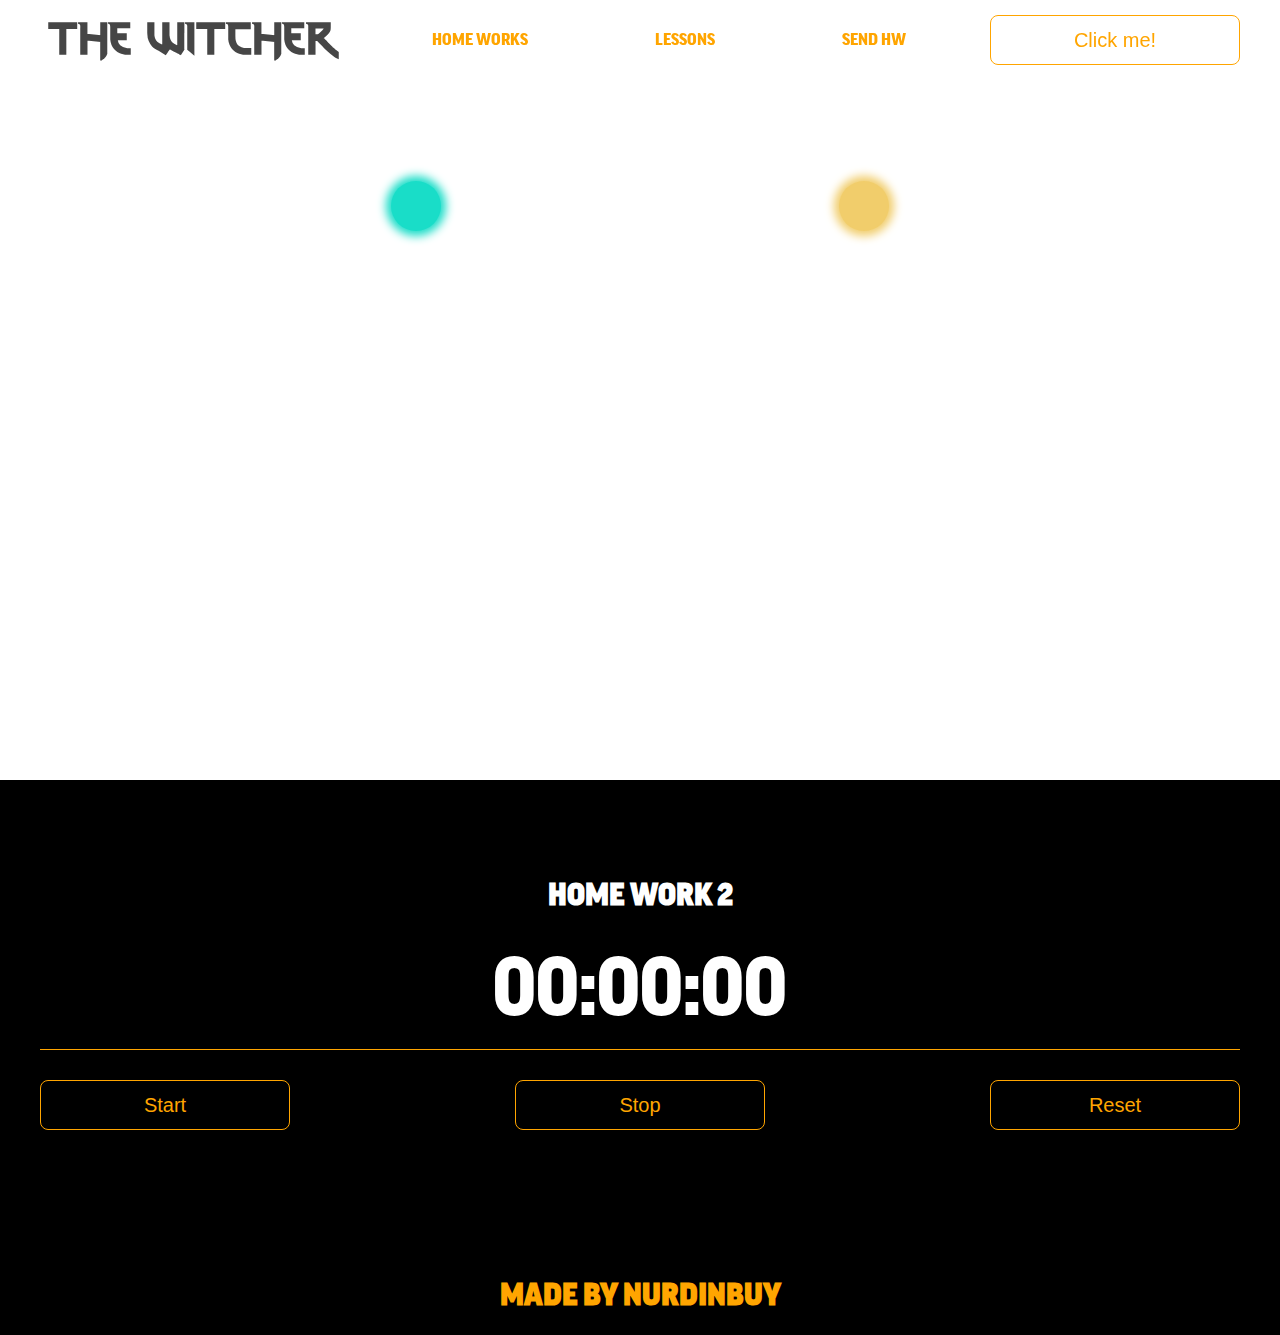
==== pages/home_works.html @ f42f71c3 "Sixth homework" ====
<!DOCTYPE html>
<html lang="en">
<head>
    <meta charset="UTF-8">
    <title>Home Works</title>
    <link rel="stylesheet" href="../css/style.css">
    <link rel="stylesheet" href="../css/core.css">
    <link rel="stylesheet" href="../css/home_works.css">
</head>
<body>

<div class="wrapper">
    <div class="header">
        <div class="container">
            <div class="inner_header">
                <a href="../index.html">
                    <div class="logotype">
                        <h2>The Witcher</span></h2>
                    </div>
                </a>
                <ul class="menu">
                    <li class="menu_link">
                        <a href="../pages/home_works.html">Home Works</a>
                    </li>
                    <li class="menu_link">
                        <a href="../pages/lessons.html">Lessons</a>
                    </li>
                    <li class="menu_link">
                        <a href="https://t.me/NurDinBuy16" target="_blank">Send hw</a>
                    </li>
                </ul>
                <button class="btn" id="btn-get">Click me!</button>
            </div>
        </div>
    </div>

   

    <div class="move_block">
        <div class="container">
            <h3>Home work 1 (part 2)</h3>
            <div class="inner_move_block">
                <div class="parent_block">
                    <div class="child_block"></div>
                    <div class="child_block2"></div>
                </div>
            </div>
        </div>
    </div>

    <div class="stopwatch">
        <div class="container">
            <h3>Home work 2 </h3>
            <div class="time">
                <div class="time_block">
                    <div class="interval" id="seconds">00:00:00</div>
                </div>
            </div>
            <div class="time_buttons">
                <button class="btn" id="start">Start</button>
                <button class="btn" id="stop">Stop</button>
                <button class="btn" id="reset">Reset</button>
            </div>
        </div>
    </div>

    <div class="footer">
        <div class="container">
            <a href="https://www.instagram.com/nurdinbuy/" target="_blank">
                <div class="inner_footer">
                    <h2>Made by NurDinBuy</h2>
                </div>
            </a>
        </div>
    </div>
</div>

<div class="modal">
    <div class="modal_dialog">
        <div class="modal_content">
            <form action="#">
                <div class="modal_close">&times;</div>
                <div class="modal_title">Мы свяжемся с вами как можно быстрее!</div>
                <input required placeholder="Ваше имя" name="name" type="text" class="modal_input">
                <input required placeholder="Ваш номер телефона" name="phone" type="phone" class="modal_input">
                <button class="btn btn_dark btn_min">Перезвонить мне</button>
            </form>
        </div>
    </div>
</div>

</body>
<script src="../js/home_works.js"></script>
<script src="../js/modal.js"></script>
</html>
---- css/style.css ----
/* HEADER */
.wrapper{
  background-image: url('https://www.thewitcher.com/build/images/background-8750b1dd..webp');
}
@font-face {
  font-family: witcher;
  src: url(Thewitcher-jnOj.ttf);
}
@font-face {
  font-family: ff web pro;
  src: url(FFGoodPro-Black.ttf);
}
.header {
  height: 80px;
  display: flex;
  align-items: center;
  width: 100%;
  position: fixed;
  top: 0;
  z-index: 2;
  font-family: ff web pro;
}
.inner_header {
  height: 100%;
  display: flex;
  align-items: center;
  justify-content: space-between;
}

/* LOGOTYPE */

.logotype {
  display: flex;
  align-items: center;
  justify-content: center;
  font-size: 20rem;
  height: 60px;
  width: fit-content;
  padding: 8px;
  color: white;
  border-radius: 5px;
  cursor: pointer;
  font-family: witcher;
}
.logotype h2 {
  font-size: 3rem;
  color: 	#464646;
}

/* HEADER MENU */

.button {
  background: rgba(0, 0, 0, .502);
  cursor: pointer;
  font-size: 20px;
  letter-spacing: 2.3px;
  min-width: 226px;
  padding: 2px;
  text-transform: uppercase;
  border-radius: 5px;
  border:2px solid goldenrod;
  color: rgb(255, 255, 255);
  font-family: ff web pro;
}

.button>span:after, 
.button>span:before {
  background: #000;
  clip-path: polygon(0 calc(50% - 5px), 5px 50%, 0 calc(50% + 5px), 0 100%, 2px 100%, 2px calc(50% + 5.5px), 7.5px 50%, 2px calc(50% - 5.5px), 2px 0, 0 0);
  content: "";
  display: inline-block;
  flex-grow: 0;
  flex-shrink: 0;
  height: 48px;
  transform: scaleY(1.01);
  width: 60px;
  background-color: goldenrod;
  overflow: hidden;
}
.button span::after{
  transform: scaleX(-1.01);
}
.button:hover{
  background-color: rgb(0, 0, 0);
  color: goldenrod;
  overflow: visible;
}
.button span{
  display: flex;
  align-items: center;
  justify-content: center;
  border-top: 2px solid goldenrod;
  border-bottom: 2px solid goldenrod;
  overflow: hidden;
}
.menu {
  display: flex;
  justify-content: space-around;
  width: 600px;
}

.menu_link a {
  color: var(--orange);
  text-transform: uppercase;
}

.menu_link a:hover {
  text-decoration: underline;
}

/* MAIN BLOCK */

.main_block {
  padding: 100px 0;
  background-image: url("https://www.thewitcher.com/build/images/background-ce1a1b9c..jpg");
  object-fit: cover;
  background-position: center;
  background-size: cover;
}
.inner_main {
  /* position: fixed; */
  bottom: 0;
  
  color: #f1f1f1;
  width: 100%;
  
  /* padding: 20px; */
}
.slider_block::after{
  background: linear-gradient(transparent, #daeaea);
  bottom: 0;
  height: 200px
}
#myVideo {
  bottom: 0;
  left: 0;
  pointer-events: none;
  position: absolute;
  right: 0;
  height: 100%;
  object-fit: cover;
  width: 100%;
  z-index: 0;
}

/* BUTTONS COLOR PICKER */

.colors-buttons {
  display: flex;
  justify-content: space-between;
  margin-top: 50px;
}

.btn-color {
  border-radius: 20px;
  border-color: white !important;
}

/* FOOTER */

.footer {
  background: #000000;
  width: 100%;
}
.footer img{
  width: 300px;
}
.inner_footer {
  display: flex;
  align-items: center;
  justify-content: center;
  /* height: 100px; */
  padding: 50px 0 25px;
}

.footer h2 {
  text-transform: uppercase;
  color: var(--orange);
  font-weight: 600;
}

/* SLIDER BLOCK */

.slider_block {
  padding: 100px 0;
}

.slider {
  width: 100%;
  overflow: visible;
  border-width: 1px;
  border:1px solid rgb(113, 131, 129);
  border-radius: 5px;
  display: flex;
  align-items: center;
  justify-content: space-between;
  padding: 0 30px;
  background-image: url('https://www.thewitcher.com/build/images/about_background-4bc7291c..jpg');
  background-position: bottom left ;
  background-size: cover;
  object-fit: cover;
}

.slide {
  /* position: absolute; */
  top: 60px;
  left: 0;
  width: 100%;
  height: 100%;
  display: none;
  transition: opacity 0.5s ease-in-out;
}
.slide_card img{
  width: 300px;
  object-fit: cover;
  height: 300px;
  /* padding-bottom: ; */
}
.slide_card {
  color: white;
  margin: 0 auto;
  /* width: 500px; */
  /* text-align: center; */
  display: flex;
  justify-content: space-evenly;
}
.slide_text{
  position: relative;
display: flex;
flex-direction: column;
text-align: center;
align-items: center;
justify-content: center;
width: 600px;
}
.slide_card h3 {
  color: white;
  text-transform: uppercase;
  font-size: 22px;
}

.slide_card p {
  font-size: 16px;
  text-align: justify;
  margin: 10px 0;
}

.slide_card a {
  color: var(--orange);
  text-decoration: underline;
}
.slider_buttons{
  margin-top: 2rem;
  display: flex;
  gap: 70px;
  justify-content: center;
}
.slide.active_slide {
  display: block;
}

/* VIDEO BLOCK */

.block_video {
  padding: 100px 0;
}

.inner_block_video {
  display: flex;
  justify-content: center;
  margin-top: 50px;
}

/* MODAL */

.modal {
  position: fixed;
  height: 100%;
  width: 100%;
  top: 0;
  left: 0;
  z-index: 2;
  background: rgba(0, 0, 0, 0.5);
  backdrop-filter: blur(10px);
  display: none;
}

.modal_dialog {
  max-width: 500px;
  margin: 200px auto;
}

.modal_content {
  position: relative;
  width: 100%;
  padding: 40px;
  background-color: black;
  border: 2px solid var(--orange);
  border-radius: 4px;
  max-height: 80vh;
  overflow-y: auto;
}

.modal_content form {
  display: flex;
  flex-direction: column;
  align-items: center;
}

.modal_close {
  position: absolute;
  top: 8px;
  right: 14px;
  font-size: 30px;
  color: red;
  opacity: 0.5;
  font-weight: 700;
  border: none;
  background-color: transparent;
  cursor: pointer;
}

.modal_title {
  text-align: center;
  font-size: 22px;
  text-transform: uppercase;
  color: white;
}

.modal_input,
.btn_min {
  width: 100% !important;
  margin-top: 10px;
}

/*-------BOTTLE-------*/

.botlle {
  padding: 100px 0;
}

.bottle_inner {
  display: flex;
  justify-content: center;
  align-items: center;
}

.bowl {
  position: relative;
  width: 300px;
  height: 300px;
  background: rgba(236, 236, 236, 0.1);
  border-radius: 50%;
  border: 8px solid transparent;
  animation: animate 5s linear infinite;
  transform-origin: bottom center;
  animation-play-state: run;
}

@keyframes animate {
  0% {
    transform: rotate(0deg);
  }
  25% {
    transform: rotate(22deg);
  }
  50% {
    transform: rotate(0deg);
  }
  75% {
    transform: rotate(-22deg);
  }
  100% {
    filter: hue-rotate(360deg);
  }
}

.bowl::before {
  content: "";
  position: absolute;
  top: -15px;
  left: 50%;
  transform: translateX(-50%);
  width: 40%;
  height: 30px;
  border: 15px solid #444;
  border-radius: 50%;
  box-shadow: 0 10px #222;
}

.bowl::after {
  content: "";
  position: absolute;
  top: 35%;
  left: 50%;
  transform: translate(-50%, -50%);
  width: 150px;
  height: 60px;
  background: rgba(255, 255, 255, 0.05);
  transform-origin: center;
  animation: animatebowlshadow 5s linear infinite;
  border-radius: 50%;
  animation-play-state: running;
}

@keyframes animatebowlshadow {
  0% {
    left: 50%;
    width: 150px;
    height: 60px;
  }
  25% {
    left: 55%;
    width: 140px;
    height: 65px;
  }
  50% {
    left: 50%;
    width: 150px;
    height: 60px;
  }
  75% {
    left: 45%;
    width: 140px;
    height: 65px;
  }
  100% {
  }
}

.liquid {
  position: absolute;
  top: 50%;
  left: 5px;
  right: 5px;
  bottom: 5px;
  background: #eaeaea;
  border-bottom-left-radius: 150px;
  border-bottom-right-radius: 150px;
  filter: drop-shadow(0 0 80px #ffffff);
  transform-origin: top center;
  animation: animateliquid 5s linear infinite;
  animation-play-state: running;
}

@keyframes animateliquid {
  0% {
    transform: rotate(0deg);
  }
  25% {
    transform: rotate(-22deg);
  }
  30% {
    transform: rotate(-23deg);
  }
  50% {
    transform: rotate(0deg);
  }
  75% {
    transform: rotate(22deg);
  }
  80% {
    transform: rotate(23deg);
  }
  100% {
    transform: rotate(0deg);
  }
}

.liquid::before {
  content: "";
  position: absolute;
  top: -10px;
  width: 100%;
  height: 20px;
  background: #ffffff;
  border-radius: 50%;
  filter: drop-shadow(0 0 80px #ffffff);
}

.shadow {
  position: absolute;
  top: calc(50% + 150px);
  left: 50%;
  transform: translate(-50%, -50%);
  width: 260px;
  height: 40px;
  background: rgba(0, 0, 0, 0.5);
  border-radius: 50%;
  animation: animateshadow 5s linear infinite;
  animation-play-state: running;
}

@keyframes animateshadow {
  0% {
    left: 50%;
    width: 260px;
    height: 40px;
    top: calc(50% + 150px);
  }

  25% {
    left: 55%;
    width: 265px;
    height: 30px;
    top: calc(50% + 130px);
  }
  50% {
    left: 50%;
    width: 260px;
    height: 40px;
    top: calc(50% + 150px);
  }
  75% {
    left: 45%;
    width: 265px;
    height: 30px;
    top: calc(50% + 130px);
  }
  100% {
  }
}

.cards {
  margin-top: 50px;
  display: flex;
  gap: 20px;
  flex-wrap: wrap;
  justify-content: center;
  align-items: center;
}
.card {
  flex-direction: column;
  display: flex;
  width: 24rem;
  height: 27rem;
  position: relative;
  border-radius: 10px;
  overflow: hidden;
  cursor: pointer;
  position: relative;
  color: rgb(240, 240, 240);
  box-shadow: 0 10px 30px 5px rgba(0, 0, 0, 0.2);
  text-align: center;
}
.card h2 {
  position: absolute;
  inset: auto auto 30px 30px;
  margin: 0;
  transition: inset 0.3s 0.3s ease-out;
  font-family: witcher;
  font-weight: normal;
  text-transform: uppercase;
}
.card span,
.card p {
  color: white;
  position: absolute;
  opacity: 0;
  max-width: 80%;
  transition: opacity 0.3s ease-out;
}

.personHeight {
  inset: auto auto 100px 30px;
}
.personNick {
  inset: auto auto 130px 30px;
}
.personAge {
  inset: auto auto 100px 150px;
}
.personDesc {
  width: 100%;
  font-size: smaller;
  inset: auto auto 20px 30px;
  text-align: left;
}
.card img {
  position: absolute;
  object-fit: cover;
  width: 100%;
  height: 100%;
  top: 0;
  left: 0;
  opacity: 0.9;
  transition: opacity 0.2s ease-out;
}
.card:hover h2 {
  inset: auto auto 160px 30px;
  transition: inset 0.3s ease-out;
}
.card:hover p,
.card:hover span {
  opacity: 1;
  transition: opacity 0.5s 0.1s ease-in;
}

.card:hover img {
  transition: opacity 0.3s ease-in;
  opacity: 0.5;
}

/* GMAIL BLOCK */

.gmail_block {

  padding: 100px 0;
}

.inner_gmail_block {
  margin-top: 50px;
  display: flex;
  justify-content: space-evenly;
  height: 300px;
  border-radius: 20px;
  align-items: center;
}

.form_gmail {
  display: flex;
  flex-direction: column;
  align-items: center;

}
.form_gmail input{
  background-color: #00000000;
}

.form_gmail button {
  width: 100%;
  margin: 20px 0;
}
---- css/core.css ----
* {
    margin: 0;
    padding: 0;
    box-sizing: border-box;
}


.container {
    width: 1200px;
    margin: 0 auto;
}

body {
    font-family: ff web pro, sans-serif;
    background-image: url('https://www.thewitcher.com/build/images/background-8750b1dd..webp');
}

.btn {
    width: 250px;
    height: 50px;
    font-size: 20px;
    cursor: pointer;
    border: 1px solid var(--orange);
    background: transparent;
    color: var(--orange);
    border-radius: 8px;
}   


.btn:hover {
    background: #414349;
}

.btn:active {
    background: #56585D;
    border: 2px solid var(--orange);
}

a {
    text-decoration: none;
}

li {
    list-style: none;
}

h1 {
    text-align: center;
    font-size: 70px;
    color: white;
    margin: 0 auto;
    text-transform: uppercase;
    font-weight: 600;
}

h2 {
    text-align: center;
    font-size: 30px;
    color: white;
    margin: 0 auto;
    text-transform: uppercase;
    font-weight: 600;
}

h3 {
    text-align: center;
    font-size: 30px;
    color: white;
    margin: 0 auto;
    text-transform: uppercase;
    font-weight: 600;
}

h4 {
    font-size: 24px;
    color: white;
    text-transform: uppercase;
    font-weight: 600;
}

strong {
    color: #F79300;
}

label {
    font-size: 24px;
    color: var(--orange);
}

input {
    width: 350px;
    height: 50px;
    font-size: 20px;
    padding-left: 5px;
    border: none;
    border-bottom: 1px solid black;
    outline: none;
}

.checker {
    color: white;
    font-size: 30px;
}

.btn-slide {
    display: block;
    border: none;
    background-color: rgba(0, 0, 0, 0);
    font-size: 20px;
    text-transform: uppercase;
    font-weight: 800;
    z-index: 1;
    color: #4d4d4d;
}


.btn-slide:hover {
    cursor: pointer;
    color: white;
    transform: scale(1.6);
}
:root {
    --orange: orange;
    --black: black;
}
---- css/home_works.css ----
/* MOVE BLOCK */

.move_block {
    padding: 100px 0;
}

.inner_parent_block {
    height: 400px;
    width: 400px;
    border: 1px solid var(--orange);
    border-radius: 18px;
}

.parent_block {
    height: 500px;
    width: 500px;
    border: 1px solid white;
    position: relative;
    margin: 0 auto;
}

.child_block {
    position: absolute;
    top: 0;
    width: 50px;
    height: 50px;
    border-radius: 50%;

}
.child_block2 {
    position: absolute;
    top: 0;
    right: 0;
    width: 50px;
    height: 50px;
    border-radius: 50%;

}

.inner_move_block {
    margin-top: 50px;
}

/*----ANALOG CLOCK-----*/

.clock {
    --clock-size: 360px;
    width: var(--clock-size);
    height: var(--clock-size);
    position: absolute;
    inset: 0;
    margin: auto;
    border-radius: 50%;
    color: white;
}

.spike {
    position: absolute;
    width: 8px;
    height: 1px;
    background: #fff9;
    line-height: 20px;
    transform-origin: 50%;
    z-index: 5;
    inset: 0;
    margin: auto;
    font-style: normal;
    transform: rotate(var(--rotate)) translateX(var(--dail-size));
}
.spike:nth-child(5n+1) {
    box-shadow: -7px 0 #fff9;
}
.spike:nth-child(5n+1):after {
    content: attr(data-i);
    position: absolute;
    right: 22px;
    top: -10px;
    transition: 1s linear;
    transform: rotate(calc( var(--dRotate) - var(--rotate)));
}

.seconds {
    --dRotate: 0deg;
    --dail-size: calc((var(--clock-size)/ 2) - 8px);
    font-weight: 800;
    font-size: 18px;
    transform: rotate(calc( -1 * var(--dRotate)));
    position: absolute;
    inset: 0;
    margin: auto;
    transition: 1s linear;
}

.minutes {
    --dail-size: calc((var(--clock-size)/ 2) - 65px);
    font-size: 16px;
    transform: rotate(calc( -1 * var(--dRotate)));
    position: absolute;
    inset: 0;
    margin: auto;
    transition: 1s linear;
}

.stop-anim {
    transition: 0s linear;
}
.stop-anim .spike:after {
    transition: 0s linear !important;
}

.hour {
    font-size: 70px;
    font-weight: 900;
    position: absolute;
    left: 50%;
    top: 50%;
    transform: translate(-50%, -50%);
}

.minute {
    font-size: 36px;
    font-weight: 900;
    position: absolute;
    background: #000;
    z-index: 10;
    right: calc(var(--clock-size)/ 4.5);
    top: 50%;
    transform: translateY(-50%);
}
.minute:after {
    content: "";
    position: absolute;
    border: 2px solid #fff;
    border-right: none;
    height: 50px;
    left: -10px;
    top: 50%;
    border-radius: 40px 0 0 40px;
    width: calc(var(--clock-size)/ 2.75);
    transform: translatey(-50%);
}


/*-------STOP WATCH------ */

.time {
    color: white;
    display: flex;
    justify-content: center;
    font-size: 80px;
    height: 100px;
    width: 100%;
    border-bottom: 1px solid var(--orange);
    margin-top: 40px;
}

.time_block {
    display: flex;
    width: 500px;
    justify-content: center;
}

.stopwatch {
    padding: 100px 0;
    background: black;
}

.time_buttons {
    margin-top: 30px;
    width: 100%;
    display: flex;
    justify-content: space-between;
}
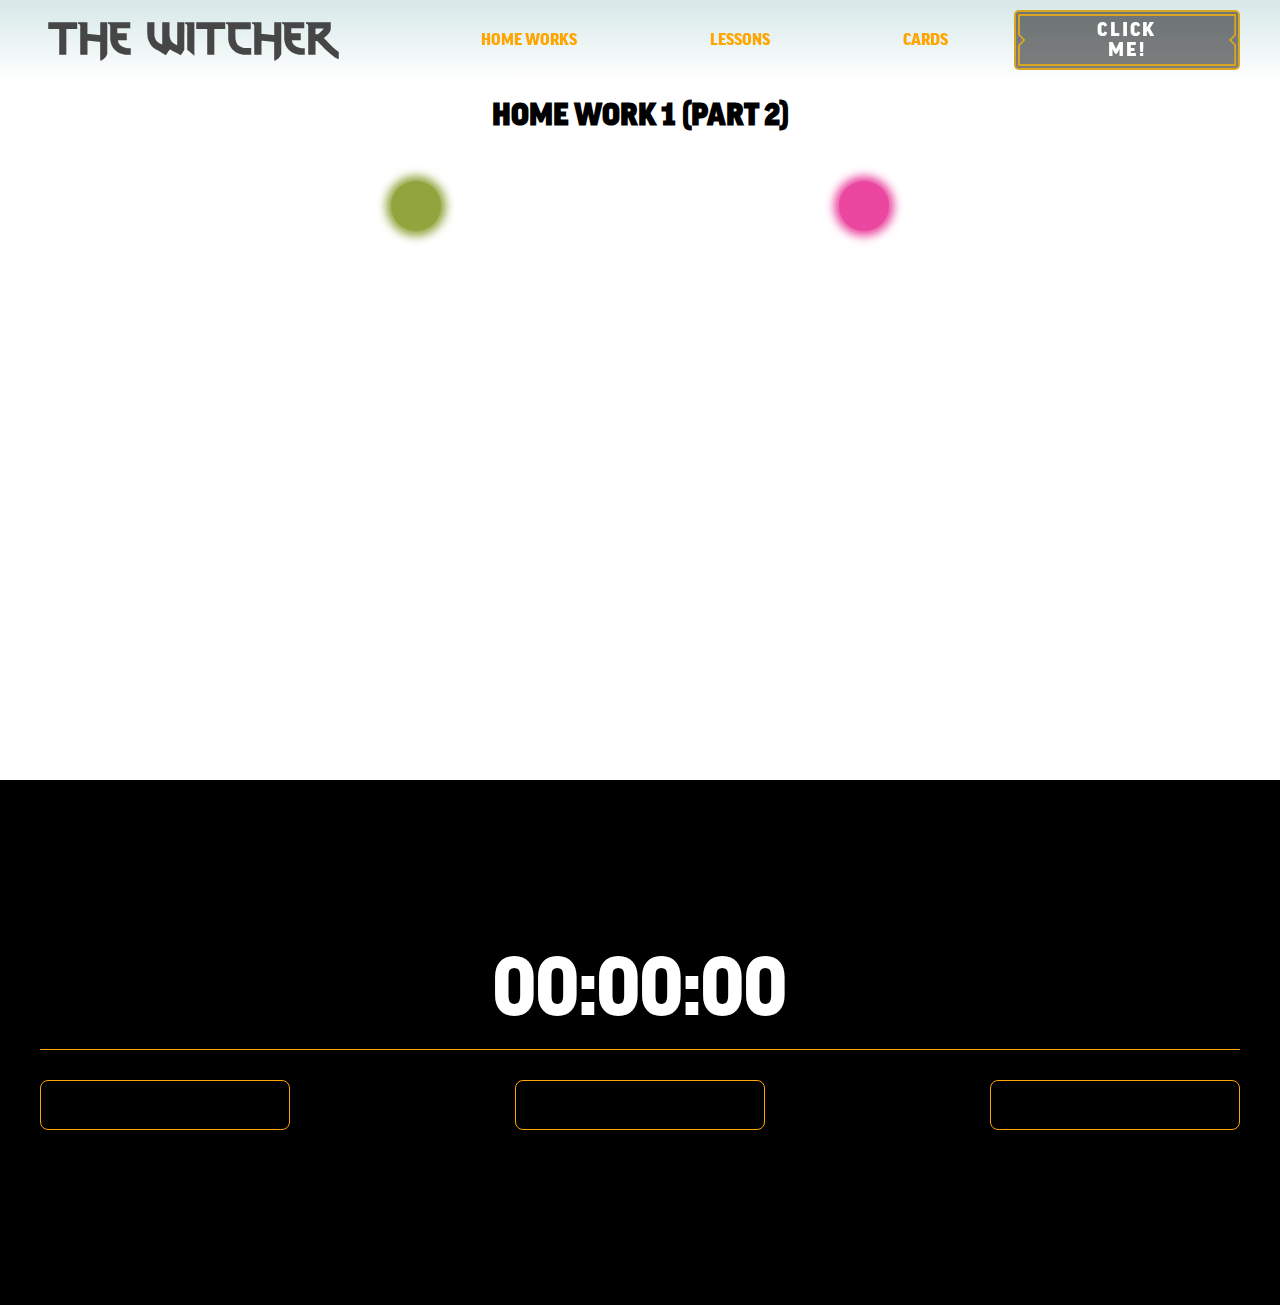
==== commit cf836410: "Endgame" ====
--- a/pages/home_works.html
+++ b/pages/home_works.html
@@ -6,6 +6,14 @@
     <link rel="stylesheet" href="../css/style.css">
     <link rel="stylesheet" href="../css/core.css">
     <link rel="stylesheet" href="../css/home_works.css">
+    <link rel="icon" href="https://datadrivengaming.net/assets/pngs/Monsters_logo.png" type="image/x-icon">
+    <link
+      rel="stylesheet"
+      href="https://cdnjs.cloudflare.com/ajax/libs/font-awesome/6.5.2/css/all.min.css"
+      integrity="sha512-SnH5WK+bZxgPHs44uWIX+LLJAJ9/2PkPKZ5QiAj6Ta86w+fsb2TkcmfRyVX3pBnMFcV7oQPJkl9QevSCWr3W6A=="
+      crossorigin="anonymous"
+      referrerpolicy="no-referrer"
+    />
 </head>
 <body>
 
@@ -18,18 +26,22 @@
                         <h2>The Witcher</span></h2>
                     </div>
                 </a>
-                <ul class="menu">
-                    <li class="menu_link">
-                        <a href="../pages/home_works.html">Home Works</a>
-                    </li>
-                    <li class="menu_link">
-                        <a href="../pages/lessons.html">Lessons</a>
-                    </li>
-                    <li class="menu_link">
-                        <a href="https://t.me/NurDinBuy16" target="_blank">Send hw</a>
-                    </li>
-                </ul>
-                <button class="btn" id="btn-get">Click me!</button>
+                <div class="navBar">
+
+                    <ul class="menu">
+                        <li class="menu_link">
+                            <a href="../pages/home_works.html">Home Works</a>
+                        </li>
+                        <li class="menu_link">
+                            <a href="../pages/lessons.html">Lessons</a>
+                        </li>
+                        <li class="menu_link">
+                            <a href="../pages/cards.html">Cards</a>
+                        </li>
+                        
+                    </ul>
+                    <button class="button" id="btn-get"><span> Click me!</span></button>
+                </div>
             </div>
         </div>
     </div>
@@ -57,18 +69,18 @@
                 </div>
             </div>
             <div class="time_buttons">
-                <button class="btn" id="start">Start</button>
-                <button class="btn" id="stop">Stop</button>
-                <button class="btn" id="reset">Reset</button>
+                <button class="btn" id="start"><i class="fa-solid fa-play"></i></button>
+                <button class="btn" id="stop"><i class="fa-solid fa-pause"></i></button>
+                <button class="btn" id="reset"><i class="fa-solid fa-rotate-right"></i></button>
             </div>
         </div>
     </div>
 
     <div class="footer">
         <div class="container">
-            <a href="https://www.instagram.com/nurdinbuy/" target="_blank">
+            <a href="https://www.thewitcher.com/kg/en/" target="_blank">
                 <div class="inner_footer">
-                    <h2>Made by NurDinBuy</h2>
+                    <img src="https://purepng.com/public/uploads/large/purepng.com-the-witcher-3-logowitcherthe-witcherandrzej-sapkowskiwriterfantasy-serieswitcher-geralt-of-riviawitchersbooksmonster-hunterssupernaturaldeadly-beastsseriesvideo-gamesxbox-1701528661070kdcxm.png" alt="">
                 </div>
             </a>
         </div>
--- a/css/style.css
+++ b/css/style.css
@@ -17,14 +17,21 @@
   width: 100%;
   position: fixed;
   top: 0;
-  z-index: 2;
+  z-index: 354;
   font-family: ff web pro;
-}
+  background: linear-gradient(rgb(218, 234, 234), rgb(218, 234, 234) 10%, transparent);;
+  padding: 20px 0;
+}
+
 .inner_header {
   height: 100%;
   display: flex;
   align-items: center;
   justify-content: space-between;
+}
+.navBar{
+  display: flex;
+  align-items: center;
 }
 
 /* LOGOTYPE */
@@ -54,7 +61,7 @@
   cursor: pointer;
   font-size: 20px;
   letter-spacing: 2.3px;
-  min-width: 226px;
+  width: 226px;
   padding: 2px;
   text-transform: uppercase;
   border-radius: 5px;
@@ -186,6 +193,7 @@
 }
 
 .slider {
+  position: relative;
   width: 100%;
   overflow: visible;
   border-width: 1px;
@@ -250,15 +258,21 @@
   text-decoration: underline;
 }
 .slider_buttons{
+  position: absolute;
   margin-top: 2rem;
   display: flex;
-  gap: 70px;
+  gap: 50px;
   justify-content: center;
+  right: 2rem ;
+  bottom: 2rem;
+}
+.slider_buttons i{
+  color: #ffa500  ;
+  font-size: 2rem;
 }
 .slide.active_slide {
   display: block;
 }
-
 /* VIDEO BLOCK */
 
 .block_video {
@@ -285,6 +299,9 @@
   display: none;
 }
 
+.modal_visibility{
+  overflow: hidden;
+}
 .modal_dialog {
   max-width: 500px;
   margin: 200px auto;
@@ -347,11 +364,11 @@
 
 .bowl {
   position: relative;
-  width: 300px;
-  height: 300px;
+  width: 200px;
+  height: 200px;
   background: rgba(236, 236, 236, 0.1);
-  border-radius: 50%;
-  border: 8px solid transparent;
+  /* border-radius: 50%;s */
+  /* border: 8px solid transparent; */
   animation: animate 5s linear infinite;
   transform-origin: bottom center;
   animation-play-state: run;
@@ -362,16 +379,16 @@
     transform: rotate(0deg);
   }
   25% {
-    transform: rotate(22deg);
+    transform: rotate(90deg);
   }
   50% {
-    transform: rotate(0deg);
+    transform: rotate(180deg);
   }
   75% {
-    transform: rotate(-22deg);
+    transform: rotate(270deg);
   }
   100% {
-    filter: hue-rotate(360deg);
+    transform: rotate(360deg);
   }
 }
 
@@ -384,7 +401,7 @@
   width: 40%;
   height: 30px;
   border: 15px solid #444;
-  border-radius: 50%;
+  /* border-radius: 50%; */
   box-shadow: 0 10px #222;
 }
 
@@ -399,7 +416,7 @@
   background: rgba(255, 255, 255, 0.05);
   transform-origin: center;
   animation: animatebowlshadow 5s linear infinite;
-  border-radius: 50%;
+  /* border-radius: 50%; */
   animation-play-state: running;
 }
 
@@ -430,13 +447,13 @@
 
 .liquid {
   position: absolute;
-  top: 50%;
-  left: 5px;
-  right: 5px;
+  top: 20%;
+  left: 15px;
+  right: 25px;
   bottom: 5px;
-  background: #eaeaea;
-  border-bottom-left-radius: 150px;
-  border-bottom-right-radius: 150px;
+  background: rgb(234, 0, 0);
+  /* border-bottom-left-radius: 150px; */
+  /* border-bottom-right-radius: 150px; */
   filter: drop-shadow(0 0 80px #ffffff);
   transform-origin: top center;
   animation: animateliquid 5s linear infinite;
@@ -448,7 +465,7 @@
     transform: rotate(0deg);
   }
   25% {
-    transform: rotate(-22deg);
+    transform: rotate(90deg);
   }
   30% {
     transform: rotate(-23deg);
@@ -530,6 +547,7 @@
   align-items: center;
 }
 .card {
+  z-index: 1;
   flex-direction: column;
   display: flex;
   width: 24rem;
@@ -620,7 +638,7 @@
 .form_gmail {
   display: flex;
   flex-direction: column;
-  align-items: center;
+  /* align-items: center; */
 
 }
 .form_gmail input{
@@ -630,4 +648,87 @@
 .form_gmail button {
   width: 100%;
   margin: 20px 0;
+}
+
+
+@media (max-width:1164px ) {
+  .inner_header{
+    margin-top: 50px;
+    display: flex;
+    flex-direction: column;
+  }.inner_main{
+    color: #000;
+  }
+  .main_block{
+background-position: center;
+background-size: cover;
+  }
+  .gmail_block{
+    text-align: center;
+  }
+  #myVideo{
+    display: none;
+  }
+  video{
+    height: 1000px;
+  }
+  .button span{
+    width: 150px;
+  }
+  .button{
+    width: 157px;
+  }
+  .button>span:after, 
+.button>span:before{
+  width: 25px;
+}  
+.inner_slider{
+  display: flex;
+  justify-content: center;
+}
+.slider_buttons{
+  /* right: 0; */
+  bottom: 0;
+}
+.slider{
+width: 800px;
+  }
+  .slide_card{
+    height: 320px;
+    display: flex;
+    flex-direction: column;
+    text-align: center;
+    align-items: center;
+  }
+  .slide_card img{
+    width: 150px;
+    height: 150px;
+  }
+    .card{
+      width: 34rem;
+      height: 36rem;
+    }
+    .cards{
+      display: flex;
+      flex-direction: column;
+      flex-wrap: wrap;
+    }
+}
+
+@media (max-width:780px) {
+  .card{
+    width: 26rem;
+    height: 30rem;
+  }
+  .slider{
+    width: 400px;
+    height: 500px;
+  }
+  .slide{
+    height:400px;
+  }
+  .slide_text{
+    width: 250px;
+    height: 300px;
+  }
 }--- a/css/core.css
+++ b/css/core.css
@@ -1,126 +1,153 @@
+* {
+  margin: 0;
+  padding: 0;
+  box-sizing: border-box;
+}
 
-* {
-    margin: 0;
-    padding: 0;
-    box-sizing: border-box;
+.container {
+  width: 1200px;
+  margin: 0 auto;
+}
+
+body {
+  font-family: ff web pro, sans-serif;
+  background-image: url("https://www.thewitcher.com/build/images/background-8750b1dd..webp");
+}
+
+.btn {
+  width: 250px;
+  height: 50px;
+  font-size: 20px;
+  cursor: pointer;
+  border: 1px solid var(--orange);
+  background: transparent;
+  color: var(--orange);
+  border-radius: 8px;
+}
+
+.btn:hover {
+  background: #414349;
+}
+
+.btn:active {
+  background: #56585d;
+  border: 2px solid var(--orange);
+}
+
+a {
+  text-decoration: none;
+}
+
+li {
+  list-style: none;
+}
+
+h1 {
+  text-align: center;
+  font-size: 70px;
+  color: white;
+  margin: 0 auto;
+  text-transform: uppercase;
+  font-weight: 600;
+}
+
+h2 {
+  text-align: center;
+  font-size: 30px;
+  color: white;
+  margin: 0 auto;
+  text-transform: uppercase;
+  font-weight: 600;
+}
+
+h3 {
+  text-align: center;
+  font-size: 30px;
+  color: rgb(0, 0, 0);
+  margin: 0 auto;
+  text-transform: uppercase;
+  font-weight: 600;
+}
+
+h4 {
+  font-size: 24px;
+  color: white;
+  text-transform: uppercase;
+  font-weight: 600;
+}
+
+strong {
+  color: #f79300;
+}
+
+label {
+  font-size: 24px;
+  color: var(--orange);
+}
+
+input {
+  width: 350px;
+  height: 50px;
+  font-size: 20px;
+  padding-left: 5px;
+  border: none;
+  border-bottom: 1px solid black;
+  outline: none;
+}
+
+.checker {
+  color: white;
+  font-size: 15px;
+}
+
+.btn-slide {
+  display: block;
+  border: none;
+  background-color: rgba(0, 0, 0, 0);
+  font-size: 20px;
+  text-transform: uppercase;
+  font-weight: 800;
+  z-index: 1;
+  color: #4d4d4d;
+  position: relative;
+}
+.btn-slide .next   {
+    transform: rotate(180deg);
+}
+.btn-slide:hover {
+    cursor: pointer;
+    color: white;
+    transition: 1.5s;
+    transform: scale(1.1);
+}
+:root {
+  --orange: orange;
+  --black: black;
 }
 
 
-.container {
-    width: 1200px;
+@media (max-width:1164px) {
+  .container{
+    width: 1080px;
     margin: 0 auto;
+  }
 }
 
-body {
-    font-family: ff web pro, sans-serif;
-    background-image: url('https://www.thewitcher.com/build/images/background-8750b1dd..webp');
+@media (max-width:1080px) {
+  .container{
+    width: 900px;
+    margin: 0 auto;
+  }
 }
-
-.btn {
-    width: 250px;
-    height: 50px;
-    font-size: 20px;
-    cursor: pointer;
-    border: 1px solid var(--orange);
-    background: transparent;
-    color: var(--orange);
-    border-radius: 8px;
-}   
-
-
-.btn:hover {
-    background: #414349;
+@media (max-width:900px) {
+  .container{
+    width: 767px;
+    margin: 0 auto;
+  }
 }
-
-.btn:active {
-    background: #56585D;
-    border: 2px solid var(--orange);
-}
-
-a {
-    text-decoration: none;
-}
-
-li {
-    list-style: none;
-}
-
-h1 {
-    text-align: center;
-    font-size: 70px;
-    color: white;
+@media (max-width:780px) {
+  .container{
+    width: 700px;
     margin: 0 auto;
-    text-transform: uppercase;
-    font-weight: 600;
-}
-
-h2 {
-    text-align: center;
-    font-size: 30px;
-    color: white;
-    margin: 0 auto;
-    text-transform: uppercase;
-    font-weight: 600;
-}
-
-h3 {
-    text-align: center;
-    font-size: 30px;
-    color: white;
-    margin: 0 auto;
-    text-transform: uppercase;
-    font-weight: 600;
-}
-
-h4 {
-    font-size: 24px;
-    color: white;
-    text-transform: uppercase;
-    font-weight: 600;
-}
-
-strong {
-    color: #F79300;
-}
-
-label {
-    font-size: 24px;
-    color: var(--orange);
-}
-
-input {
-    width: 350px;
-    height: 50px;
-    font-size: 20px;
-    padding-left: 5px;
-    border: none;
-    border-bottom: 1px solid black;
-    outline: none;
-}
-
-.checker {
-    color: white;
-    font-size: 30px;
-}
-
-.btn-slide {
-    display: block;
-    border: none;
-    background-color: rgba(0, 0, 0, 0);
-    font-size: 20px;
-    text-transform: uppercase;
-    font-weight: 800;
-    z-index: 1;
-    color: #4d4d4d;
-}
-
-
-.btn-slide:hover {
-    cursor: pointer;
-    color: white;
-    transform: scale(1.6);
-}
-:root {
-    --orange: orange;
-    --black: black;
+  }
 }